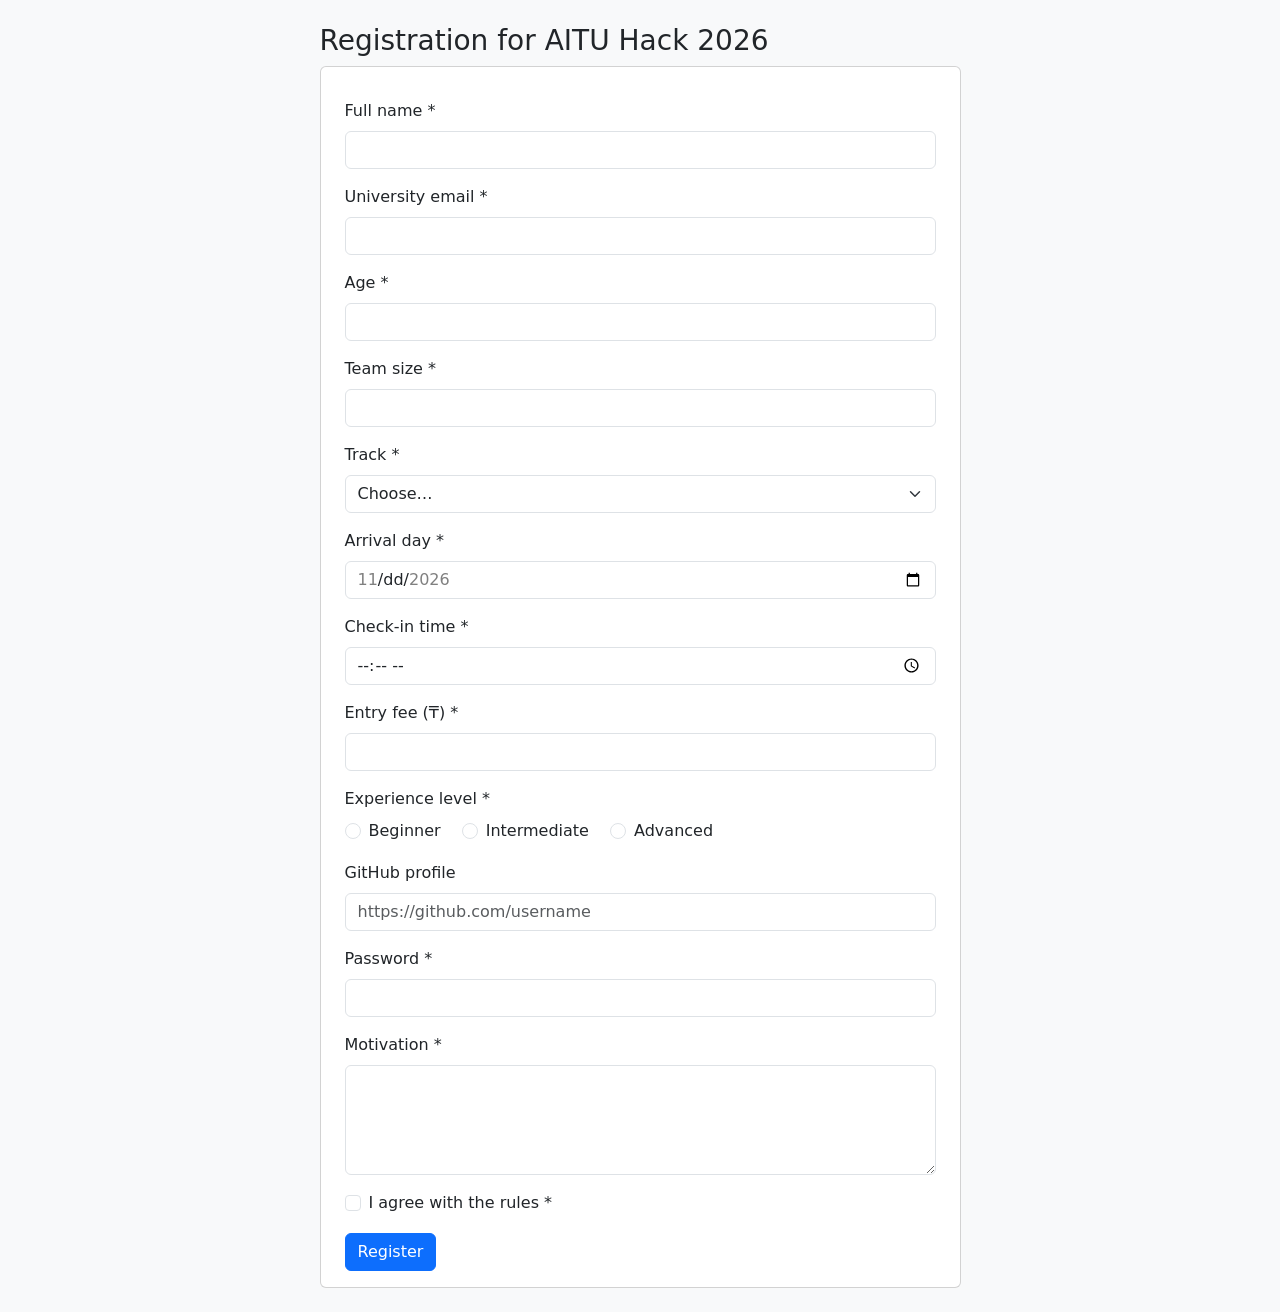
==== task2.html @ 95df307a "Add files via upload" ====
<!doctype html>
<html lang="en">
<head>
<meta charset="utf-8">
<meta name="viewport" content="width=device-width, initial-scale=1">
<title>AITU Hack 2026 registration</title>
<link href="https://cdn.jsdelivr.net/npm/bootstrap@5.3.3/dist/css/bootstrap.min.css" rel="stylesheet">
<link href="style.css" rel="stylesheet">
</head>
<body class="bg-light page-hack">
<main class="container py-4">
 <div class="row justify-content-center"><div class="col-12 col-md-9 col-lg-7">
 <h1 class="h3 mb-4">Registration for AITU Hack 2026</h1>
 <form class="card card-body row g-3 mx-0" action="#" method="post">

  <div><label class="form-label" for="name">Full name *</label>
   <input class="form-control" type="text" id="name" name="name" minlength="2" maxlength="40" required>
   <div class="invalid-feedback">Enter 2–40 characters.</div></div>

  <div><label class="form-label" for="email">University email *</label>
   <input class="form-control" type="email" id="email" name="email" required>
   <div class="invalid-feedback">Enter a valid email address, e.g. name@astanait.edu.kz.</div></div>

  <div><label class="form-label" for="age">Age *</label>
   <input class="form-control" type="number" id="age" name="age" min="16" max="30" step="1" required>
   <div class="invalid-feedback">Enter a whole number from 16 to 30.</div></div>

  <div><label class="form-label" for="team">Team size *</label>
   <input class="form-control" type="number" id="team" name="team" min="1" max="4" step="1" required>
   <div class="invalid-feedback">Enter a whole number from 1 to 4.</div></div>

  <div><label class="form-label" for="track">Track *</label>
   <select class="form-select" id="track" name="track" required>
    <option value="">Choose…</option><option>Web</option><option>Mobile</option><option>AI</option><option>GameDev</option>
   </select>
   <div class="invalid-feedback">Choose a track.</div></div>

  <div><label class="form-label" for="day">Arrival day *</label>
   <input class="form-control" type="date" id="day" name="day" min="2026-11-20" max="2026-11-22" required>
   <div class="invalid-feedback">Choose a date from 20 to 22 November 2026.</div></div>

  <div><label class="form-label" for="time">Check-in time *</label>
   <input class="form-control" type="time" id="time" name="time" min="09:00" max="18:00" step="1800" required>
   <div class="invalid-feedback">Choose a time from 09:00 to 18:00, every 30 minutes.</div></div>

  <div><label class="form-label" for="fee">Entry fee (₸) *</label>
   <input class="form-control" type="number" id="fee" name="fee" min="0" max="5000" step="500" required>
   <div class="invalid-feedback">Enter 0–5000 in steps of 500.</div></div>

  <fieldset><legend class="form-label fs-6">Experience level *</legend>
   <div class="radio-group">
    <div class="form-check form-check-inline"><input class="form-check-input" type="radio" name="level" id="l1" value="beginner" required><label class="form-check-label" for="l1">Beginner</label></div>
    <div class="form-check form-check-inline"><input class="form-check-input" type="radio" name="level" id="l2" value="intermediate"><label class="form-check-label" for="l2">Intermediate</label></div>
    <div class="form-check form-check-inline"><input class="form-check-input" type="radio" name="level" id="l3" value="advanced"><label class="form-check-label" for="l3">Advanced</label></div>
   </div>
   <div class="invalid-feedback">Choose your level.</div></fieldset>

  <div><label class="form-label" for="gh">GitHub profile</label>
   <input class="form-control" type="url" id="gh" name="github" placeholder="https://github.com/username">
   <div class="invalid-feedback">Enter a full link starting with https://.</div></div>

  <div><label class="form-label" for="pw">Password *</label>
   <input class="form-control" type="password" id="pw" name="password" minlength="8" maxlength="20" required>
   <div class="invalid-feedback">Use 8–20 characters.</div></div>

  <div><label class="form-label" for="why">Motivation *</label>
   <textarea class="form-control" id="why" name="motivation" rows="4" minlength="50" maxlength="300" required></textarea>
   <div class="invalid-feedback">Write 50–300 characters.</div></div>

  <div class="form-check ms-2">
   <input class="form-check-input" type="checkbox" id="rules" name="rules" required>
   <label class="form-check-label" for="rules">I agree with the rules *</label>
   <div class="invalid-feedback">You must accept the rules.</div></div>

  <div><button class="btn btn-primary" type="submit">Register</button></div>
 </form>
 </div></div>
</main>
</body>
</html>
---- style.css ----
body.page-train {
    --green: #0F6B5F;
    --amber: #F2A93B;
    --ink: #16302B;
    --field: #F4F7F5;
    --mist: #E6EFEC;
    --bs-body-font-family: 'Montserrat',sans-serif;
    --bs-body-color: #16302B;
    background: var(--mist);
    font-family: 'Montserrat',sans-serif;
    color: var(--ink);
    font-size: .8rem;
}

body.page-train .ticket {
    background: #fff;
    border-radius: 18px;
    box-shadow: 0 14px 40px rgba(15,107,95,.18);
    overflow: hidden;
}

body.page-train .ticket-head {
    background: var(--green);
    color: #fff;
    padding: 1.1rem 1.5rem;
    font-weight: 700;
    font-size: 1.25rem;
    margin: 0;
}

body.page-train .ticket-body {
    padding: 1.5rem;
}

body.page-train .form-label,
body.page-train legend {
    font-weight: 600;
    font-size: .75rem;
    margin-bottom: .35rem;
    color: var(--ink);
}

body.page-train legend {
    float: none;
    width: auto;
}

body.page-train .form-control,
body.page-train .form-select {
    background-color: var(--field);
    border: 1px solid var(--mist);
    border-radius: 10px;
    font-size: .78rem;
    color: var(--ink);
}

body.page-train .form-control:focus,
body.page-train .form-select:focus,
body.page-train .form-check-input:focus,
body.page-train .btn:focus-visible {
    border-color: var(--green);
    box-shadow: 0 0 0 .2rem rgba(15,107,95,.25);
}

body.page-train .form-floating>label {
    color: #7a8f8a;
    font-size: .7rem;
}

body.page-train .form-floating>label::after {
    background: transparent!important;
}

body.page-train .form-check-input:checked {
    background-color: var(--green);
    border-color: var(--green);
}

body.page-train .trip .btn {
    border-radius: 0;
    font-weight: 600;
    font-size: .75rem;
    padding: .3rem 1.1rem;
    color: var(--green);
    border-color: var(--green);
}

body.page-train .trip .btn-check:first-child+.btn {
    border-radius: 999px 0 0 999px;
}

body.page-train .trip .btn:last-child {
    border-radius: 0 999px 999px 0;
}

body.page-train .btn-check:checked+.btn {
    background: var(--green);
    color: #fff;
    border-color: var(--green);
}

body.page-train .trip .btn:hover {
    background: var(--mist);
    color: var(--green);
}

body.page-train .trip .btn-check:checked+.btn:hover {
    background: var(--green);
    color: #fff;
}

body.page-train .input-group-text {
    background: var(--green);
    color: #fff;
    border: 0;
    border-radius: 10px 0 0 10px;
    font-weight: 700;
    font-size: .75rem;
}

body.page-train .input-group .form-control {
    border-radius: 0 10px 10px 0;
}

body.page-train .btn-find {
    background: var(--amber);
    color: var(--ink);
    border: 0;
    border-radius: 999px;
    font-weight: 700;
    padding: .4rem 1.5rem;
    font-size: .78rem;
}

body.page-train .btn-find:hover {
    background: #e29a2b;
    color: var(--ink);
}

body.page-train .btn-clear {
    background: #fff;
    border: 1px solid var(--ink);
    color: var(--ink);
    border-radius: 999px;
    font-weight: 600;
    padding: .4rem 1.5rem;
    font-size: .78rem;
}

body.page-train .btn-clear:hover {
    background: var(--mist);
    color: var(--ink);
}


body.page-hack .form-control:user-invalid,
body.page-hack .form-select:user-invalid {
    border-color: #dc3545;
}

body.page-hack .form-control:user-valid,
body.page-hack .form-select:user-valid {
    border-color: #198754;
}

body.page-hack .form-control:user-invalid ~ .invalid-feedback,
body.page-hack .form-select:user-invalid ~ .invalid-feedback,
body.page-hack .form-check-input:user-invalid ~ .invalid-feedback {
    display: block;
}

body.page-hack .form-check-input:user-invalid {
    border-color: #dc3545;
}

body.page-hack .radio-group:has(input:user-invalid) ~ .invalid-feedback {
    display: block;
}
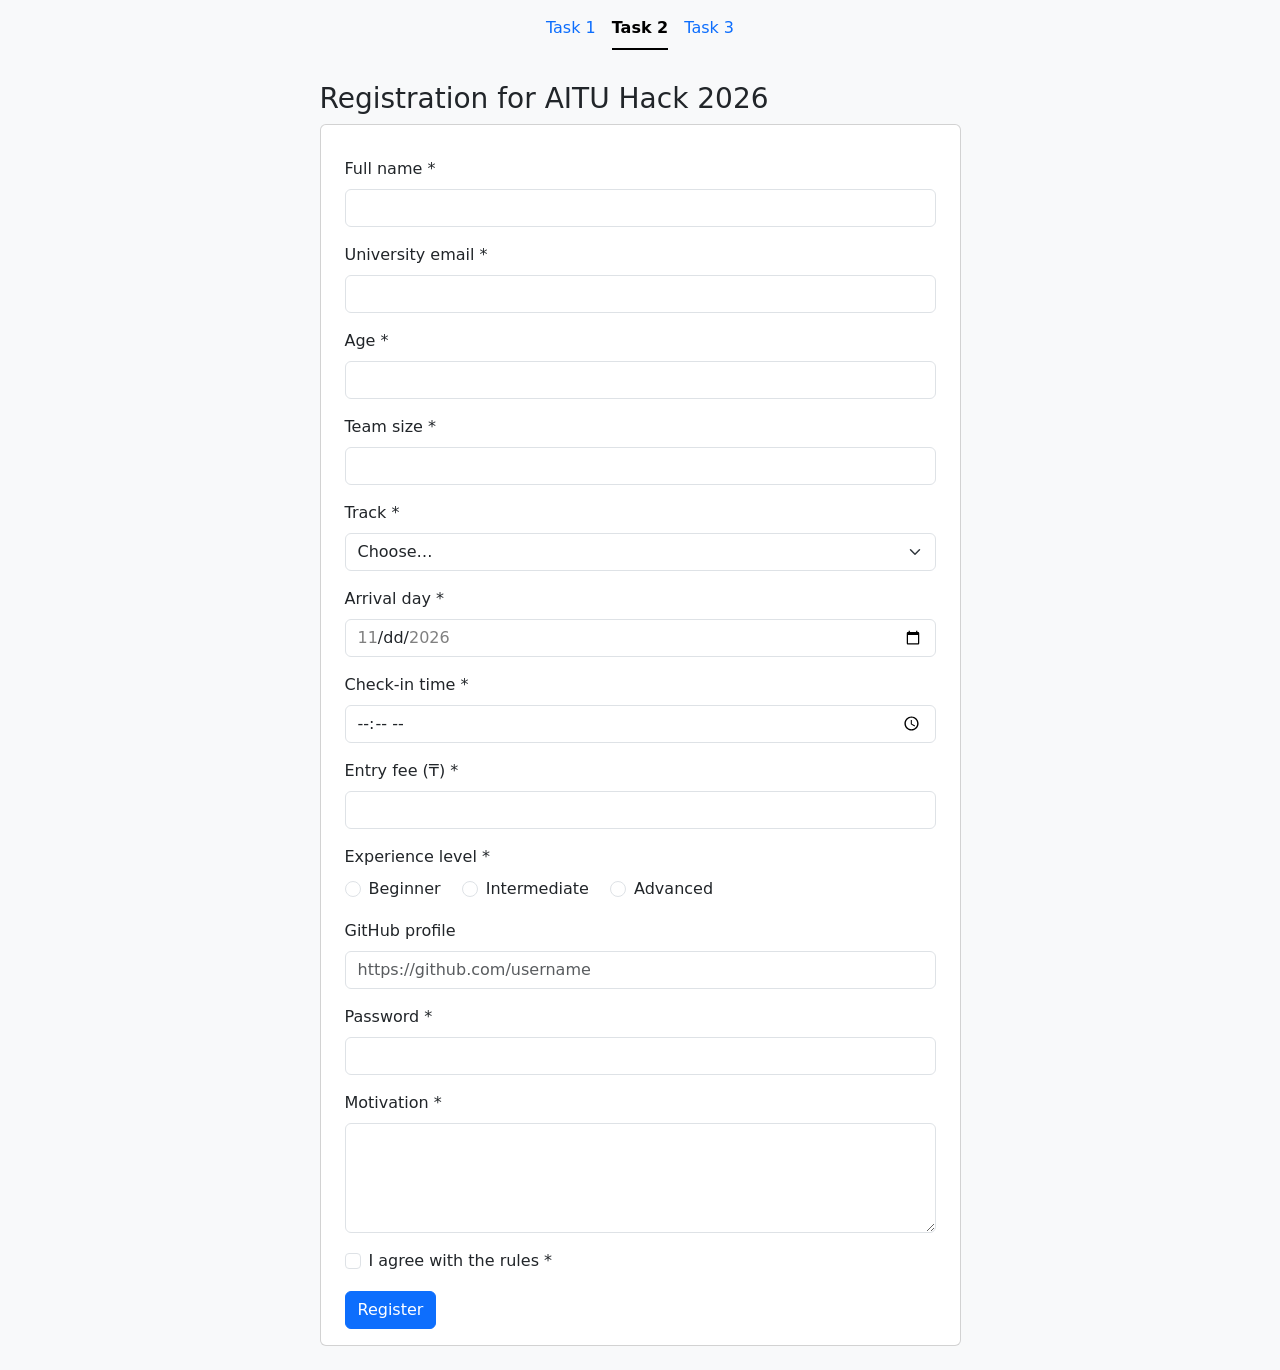
==== commit be24a0f4: "Add files via upload" ====
--- a/task2.html
+++ b/task2.html
@@ -8,6 +8,11 @@
 <link href="style.css" rel="stylesheet">
 </head>
 <body class="bg-light page-hack">
+<nav class="nav nav-underline justify-content-center py-2" aria-label="Tasks">
+  <a class="nav-link" href="task1.html">Task 1</a>
+  <a class="nav-link active" href="task2.html" aria-current="page">Task 2</a>
+  <a class="nav-link" href="task3.html">Task 3</a>
+</nav>
 <main class="container py-4">
  <div class="row justify-content-center"><div class="col-12 col-md-9 col-lg-7">
  <h1 class="h3 mb-4">Registration for AITU Hack 2026</h1>
